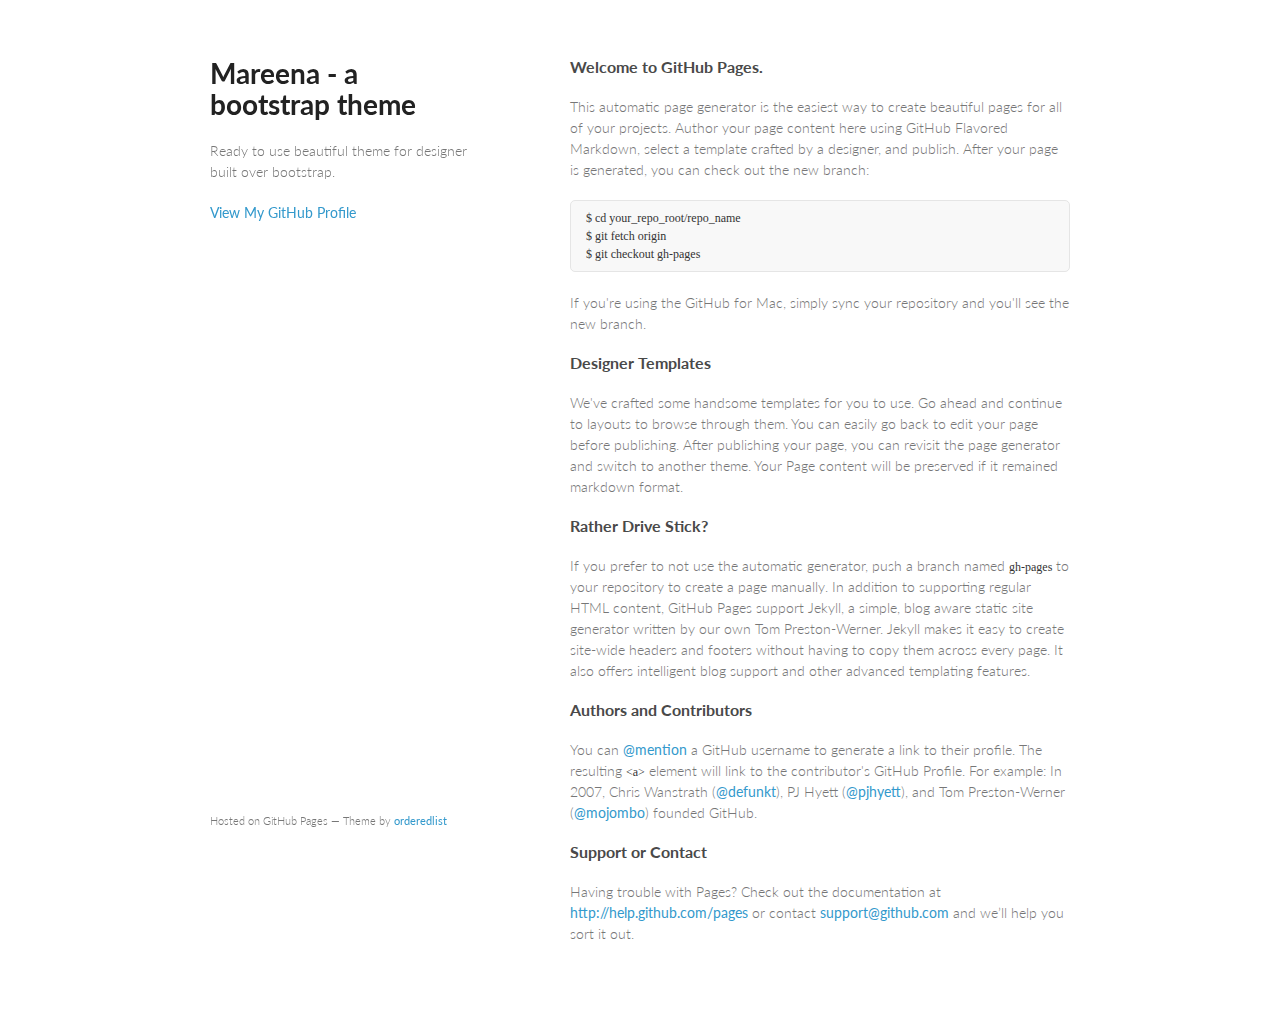
==== index.html @ 63be616f "Replace master branch with page content via GitHub" ====
<!doctype html>
<html>
  <head>
    <meta charset="utf-8">
    <meta http-equiv="X-UA-Compatible" content="chrome=1">
    <title>Mareena - a bootstrap theme by mareenator</title>

    <link rel="stylesheet" href="stylesheets/styles.css">
    <link rel="stylesheet" href="stylesheets/pygment_trac.css">
    <meta name="viewport" content="width=device-width, initial-scale=1, user-scalable=no">
    <!--[if lt IE 9]>
    <script src="//html5shiv.googlecode.com/svn/trunk/html5.js"></script>
    <![endif]-->
  </head>
  <body>
    <div class="wrapper">
      <header>
        <h1>Mareena - a bootstrap theme</h1>
        <p>Ready to use beautiful theme for designer built over bootstrap. </p>


        <p class="view"><a href="https://github.com/mareenator">View My GitHub Profile</a></p>

      </header>
      <section>
        <h3>
<a name="welcome-to-github-pages" class="anchor" href="#welcome-to-github-pages"><span class="octicon octicon-link"></span></a>Welcome to GitHub Pages.</h3>

<p>This automatic page generator is the easiest way to create beautiful pages for all of your projects. Author your page content here using GitHub Flavored Markdown, select a template crafted by a designer, and publish. After your page is generated, you can check out the new branch:</p>

<pre><code>$ cd your_repo_root/repo_name
$ git fetch origin
$ git checkout gh-pages
</code></pre>

<p>If you're using the GitHub for Mac, simply sync your repository and you'll see the new branch.</p>

<h3>
<a name="designer-templates" class="anchor" href="#designer-templates"><span class="octicon octicon-link"></span></a>Designer Templates</h3>

<p>We've crafted some handsome templates for you to use. Go ahead and continue to layouts to browse through them. You can easily go back to edit your page before publishing. After publishing your page, you can revisit the page generator and switch to another theme. Your Page content will be preserved if it remained markdown format.</p>

<h3>
<a name="rather-drive-stick" class="anchor" href="#rather-drive-stick"><span class="octicon octicon-link"></span></a>Rather Drive Stick?</h3>

<p>If you prefer to not use the automatic generator, push a branch named <code>gh-pages</code> to your repository to create a page manually. In addition to supporting regular HTML content, GitHub Pages support Jekyll, a simple, blog aware static site generator written by our own Tom Preston-Werner. Jekyll makes it easy to create site-wide headers and footers without having to copy them across every page. It also offers intelligent blog support and other advanced templating features.</p>

<h3>
<a name="authors-and-contributors" class="anchor" href="#authors-and-contributors"><span class="octicon octicon-link"></span></a>Authors and Contributors</h3>

<p>You can <a href="https://github.com/blog/821" class="user-mention">@mention</a> a GitHub username to generate a link to their profile. The resulting <code>&lt;a&gt;</code> element will link to the contributor's GitHub Profile. For example: In 2007, Chris Wanstrath (<a href="https://github.com/defunkt" class="user-mention">@defunkt</a>), PJ Hyett (<a href="https://github.com/pjhyett" class="user-mention">@pjhyett</a>), and Tom Preston-Werner (<a href="https://github.com/mojombo" class="user-mention">@mojombo</a>) founded GitHub.</p>

<h3>
<a name="support-or-contact" class="anchor" href="#support-or-contact"><span class="octicon octicon-link"></span></a>Support or Contact</h3>

<p>Having trouble with Pages? Check out the documentation at <a href="http://help.github.com/pages">http://help.github.com/pages</a> or contact <a href="mailto:support@github.com">support@github.com</a> and we’ll help you sort it out.</p>
      </section>
      <footer>
        <p><small>Hosted on GitHub Pages &mdash; Theme by <a href="https://github.com/orderedlist">orderedlist</a></small></p>
      </footer>
    </div>
    <script src="javascripts/scale.fix.js"></script>
              <script type="text/javascript">
            var gaJsHost = (("https:" == document.location.protocol) ? "https://ssl." : "http://www.");
            document.write(unescape("%3Cscript src='" + gaJsHost + "google-analytics.com/ga.js' type='text/javascript'%3E%3C/script%3E"));
          </script>
          <script type="text/javascript">
            try {
              var pageTracker = _gat._getTracker("UA-28974915-1");
            pageTracker._trackPageview();
            } catch(err) {}
          </script>

  </body>
</html>
---- stylesheets/styles.css ----
@import url(https://fonts.googleapis.com/css?family=Lato:300italic,700italic,300,700);

body {
  padding:50px;
  font:14px/1.5 Lato, "Helvetica Neue", Helvetica, Arial, sans-serif;
  color:#777;
  font-weight:300;
}

h1, h2, h3, h4, h5, h6 {
  color:#222;
  margin:0 0 20px;
}

p, ul, ol, table, pre, dl {
  margin:0 0 20px;
}

h1, h2, h3 {
  line-height:1.1;
}

h1 {
  font-size:28px;
}

h2 {
  color:#393939;
}

h3, h4, h5, h6 {
  color:#494949;
}

a {
  color:#39c;
  font-weight:400;
  text-decoration:none;
}

a small {
  font-size:11px;
  color:#777;
  margin-top:-0.6em;
  display:block;
}

.wrapper {
  width:860px;
  margin:0 auto;
}

blockquote {
  border-left:1px solid #e5e5e5;
  margin:0;
  padding:0 0 0 20px;
  font-style:italic;
}

code, pre {
  font-family:Monaco, Bitstream Vera Sans Mono, Lucida Console, Terminal;
  color:#333;
  font-size:12px;
}

pre {
  padding:8px 15px;
  background: #f8f8f8;  
  border-radius:5px;
  border:1px solid #e5e5e5;
  overflow-x: auto;
}

table {
  width:100%;
  border-collapse:collapse;
}

th, td {
  text-align:left;
  padding:5px 10px;
  border-bottom:1px solid #e5e5e5;
}

dt {
  color:#444;
  font-weight:700;
}

th {
  color:#444;
}

img {
  max-width:100%;
}

header {
  width:270px;
  float:left;
  position:fixed;
}

header ul {
  list-style:none;
  height:40px;
  
  padding:0;
  
  background: #eee;
  background: -moz-linear-gradient(top, #f8f8f8 0%, #dddddd 100%);
  background: -webkit-gradient(linear, left top, left bottom, color-stop(0%,#f8f8f8), color-stop(100%,#dddddd));
  background: -webkit-linear-gradient(top, #f8f8f8 0%,#dddddd 100%);
  background: -o-linear-gradient(top, #f8f8f8 0%,#dddddd 100%);
  background: -ms-linear-gradient(top, #f8f8f8 0%,#dddddd 100%);
  background: linear-gradient(top, #f8f8f8 0%,#dddddd 100%);
  
  border-radius:5px;
  border:1px solid #d2d2d2;
  box-shadow:inset #fff 0 1px 0, inset rgba(0,0,0,0.03) 0 -1px 0;
  width:270px;
}

header li {
  width:89px;
  float:left;
  border-right:1px solid #d2d2d2;
  height:40px;
}

header ul a {
  line-height:1;
  font-size:11px;
  color:#999;
  display:block;
  text-align:center;
  padding-top:6px;
  height:40px;
}

strong {
  color:#222;
  font-weight:700;
}

header ul li + li {
  width:88px;
  border-left:1px solid #fff;
}

header ul li + li + li {
  border-right:none;
  width:89px;
}

header ul a strong {
  font-size:14px;
  display:block;
  color:#222;
}

section {
  width:500px;
  float:right;
  padding-bottom:50px;
}

small {
  font-size:11px;
}

hr {
  border:0;
  background:#e5e5e5;
  height:1px;
  margin:0 0 20px;
}

footer {
  width:270px;
  float:left;
  position:fixed;
  bottom:50px;
}

@media print, screen and (max-width: 960px) {
  
  div.wrapper {
    width:auto;
    margin:0;
  }
  
  header, section, footer {
    float:none;
    position:static;
    width:auto;
  }
  
  header {
    padding-right:320px;
  }
  
  section {
    border:1px solid #e5e5e5;
    border-width:1px 0;
    padding:20px 0;
    margin:0 0 20px;
  }
  
  header a small {
    display:inline;
  }
  
  header ul {
    position:absolute;
    right:50px;
    top:52px;
  }
}

@media print, screen and (max-width: 720px) {
  body {
    word-wrap:break-word;
  }
  
  header {
    padding:0;
  }
  
  header ul, header p.view {
    position:static;
  }
  
  pre, code {
    word-wrap:normal;
  }
}

@media print, screen and (max-width: 480px) {
  body {
    padding:15px;
  }
  
  header ul {
    display:none;
  }
}

@media print {
  body {
    padding:0.4in;
    font-size:12pt;
    color:#444;
  }
}
---- stylesheets/pygment_trac.css ----
.highlight  { background: #ffffff; }
.highlight .c { color: #999988; font-style: italic } /* Comment */
.highlight .err { color: #a61717; background-color: #e3d2d2 } /* Error */
.highlight .k { font-weight: bold } /* Keyword */
.highlight .o { font-weight: bold } /* Operator */
.highlight .cm { color: #999988; font-style: italic } /* Comment.Multiline */
.highlight .cp { color: #999999; font-weight: bold } /* Comment.Preproc */
.highlight .c1 { color: #999988; font-style: italic } /* Comment.Single */
.highlight .cs { color: #999999; font-weight: bold; font-style: italic } /* Comment.Special */
.highlight .gd { color: #000000; background-color: #ffdddd } /* Generic.Deleted */
.highlight .gd .x { color: #000000; background-color: #ffaaaa } /* Generic.Deleted.Specific */
.highlight .ge { font-style: italic } /* Generic.Emph */
.highlight .gr { color: #aa0000 } /* Generic.Error */
.highlight .gh { color: #999999 } /* Generic.Heading */
.highlight .gi { color: #000000; background-color: #ddffdd } /* Generic.Inserted */
.highlight .gi .x { color: #000000; background-color: #aaffaa } /* Generic.Inserted.Specific */
.highlight .go { color: #888888 } /* Generic.Output */
.highlight .gp { color: #555555 } /* Generic.Prompt */
.highlight .gs { font-weight: bold } /* Generic.Strong */
.highlight .gu { color: #800080; font-weight: bold; } /* Generic.Subheading */
.highlight .gt { color: #aa0000 } /* Generic.Traceback */
.highlight .kc { font-weight: bold } /* Keyword.Constant */
.highlight .kd { font-weight: bold } /* Keyword.Declaration */
.highlight .kn { font-weight: bold } /* Keyword.Namespace */
.highlight .kp { font-weight: bold } /* Keyword.Pseudo */
.highlight .kr { font-weight: bold } /* Keyword.Reserved */
.highlight .kt { color: #445588; font-weight: bold } /* Keyword.Type */
.highlight .m { color: #009999 } /* Literal.Number */
.highlight .s { color: #d14 } /* Literal.String */
.highlight .na { color: #008080 } /* Name.Attribute */
.highlight .nb { color: #0086B3 } /* Name.Builtin */
.highlight .nc { color: #445588; font-weight: bold } /* Name.Class */
.highlight .no { color: #008080 } /* Name.Constant */
.highlight .ni { color: #800080 } /* Name.Entity */
.highlight .ne { color: #990000; font-weight: bold } /* Name.Exception */
.highlight .nf { color: #990000; font-weight: bold } /* Name.Function */
.highlight .nn { color: #555555 } /* Name.Namespace */
.highlight .nt { color: #000080 } /* Name.Tag */
.highlight .nv { color: #008080 } /* Name.Variable */
.highlight .ow { font-weight: bold } /* Operator.Word */
.highlight .w { color: #bbbbbb } /* Text.Whitespace */
.highlight .mf { color: #009999 } /* Literal.Number.Float */
.highlight .mh { color: #009999 } /* Literal.Number.Hex */
.highlight .mi { color: #009999 } /* Literal.Number.Integer */
.highlight .mo { color: #009999 } /* Literal.Number.Oct */
.highlight .sb { color: #d14 } /* Literal.String.Backtick */
.highlight .sc { color: #d14 } /* Literal.String.Char */
.highlight .sd { color: #d14 } /* Literal.String.Doc */
.highlight .s2 { color: #d14 } /* Literal.String.Double */
.highlight .se { color: #d14 } /* Literal.String.Escape */
.highlight .sh { color: #d14 } /* Literal.String.Heredoc */
.highlight .si { color: #d14 } /* Literal.String.Interpol */
.highlight .sx { color: #d14 } /* Literal.String.Other */
.highlight .sr { color: #009926 } /* Literal.String.Regex */
.highlight .s1 { color: #d14 } /* Literal.String.Single */
.highlight .ss { color: #990073 } /* Literal.String.Symbol */
.highlight .bp { color: #999999 } /* Name.Builtin.Pseudo */
.highlight .vc { color: #008080 } /* Name.Variable.Class */
.highlight .vg { color: #008080 } /* Name.Variable.Global */
.highlight .vi { color: #008080 } /* Name.Variable.Instance */
.highlight .il { color: #009999 } /* Literal.Number.Integer.Long */

.type-csharp .highlight .k { color: #0000FF }
.type-csharp .highlight .kt { color: #0000FF }
.type-csharp .highlight .nf { color: #000000; font-weight: normal }
.type-csharp .highlight .nc { color: #2B91AF }
.type-csharp .highlight .nn { color: #000000 }
.type-csharp .highlight .s { color: #A31515 }
.type-csharp .highlight .sc { color: #A31515 }
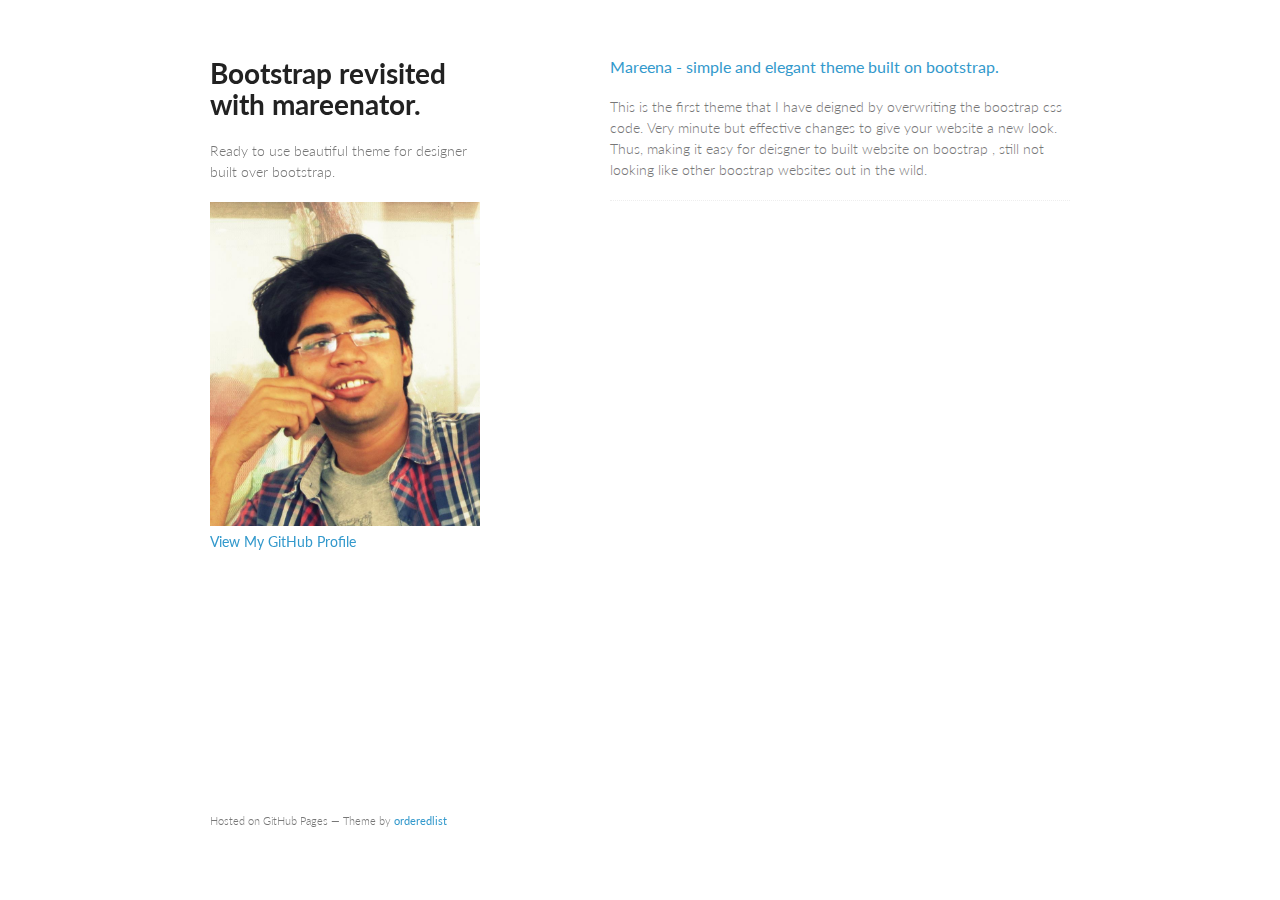
==== commit 765a9870: "first commit" ====
--- a/index.html
+++ b/index.html
@@ -3,7 +3,7 @@
   <head>
     <meta charset="utf-8">
     <meta http-equiv="X-UA-Compatible" content="chrome=1">
-    <title>Mareena - a bootstrap theme by mareenator</title>
+    <title>Modified bootstrap themes for elegant website in minutes. </title>
 
     <link rel="stylesheet" href="stylesheets/styles.css">
     <link rel="stylesheet" href="stylesheets/pygment_trac.css">
@@ -15,45 +15,25 @@
   <body>
     <div class="wrapper">
       <header>
-        <h1>Mareena - a bootstrap theme</h1>
+        <h1>Bootstrap revisited with mareenator.</h1>
         <p>Ready to use beautiful theme for designer built over bootstrap. </p>
-
-
+        <img src="img/mareenator.jpg" />
         <p class="view"><a href="https://github.com/mareenator">View My GitHub Profile</a></p>
-
       </header>
       <section>
-        <h3>
-<a name="welcome-to-github-pages" class="anchor" href="#welcome-to-github-pages"><span class="octicon octicon-link"></span></a>Welcome to GitHub Pages.</h3>
+       <!---- LISt of POSt goes here ---->
+       <ul id="post">
+         <li>
+           <h3>
+            <a href="mareena/" title="Click to see">Mareena - simple and elegant theme built on bootstrap.</a>
+           </h3>
+           <p>This is the first theme that I have deigned by overwriting the boostrap css
+               code. Very minute but effective changes to give your website a new look. Thus, 
+            making it easy for deisgner to built website on boostrap , still not looking like other boostrap websites out in the wild.</p>
+          </li>
+       </ul>
 
-<p>This automatic page generator is the easiest way to create beautiful pages for all of your projects. Author your page content here using GitHub Flavored Markdown, select a template crafted by a designer, and publish. After your page is generated, you can check out the new branch:</p>
-
-<pre><code>$ cd your_repo_root/repo_name
-$ git fetch origin
-$ git checkout gh-pages
-</code></pre>
-
-<p>If you're using the GitHub for Mac, simply sync your repository and you'll see the new branch.</p>
-
-<h3>
-<a name="designer-templates" class="anchor" href="#designer-templates"><span class="octicon octicon-link"></span></a>Designer Templates</h3>
-
-<p>We've crafted some handsome templates for you to use. Go ahead and continue to layouts to browse through them. You can easily go back to edit your page before publishing. After publishing your page, you can revisit the page generator and switch to another theme. Your Page content will be preserved if it remained markdown format.</p>
-
-<h3>
-<a name="rather-drive-stick" class="anchor" href="#rather-drive-stick"><span class="octicon octicon-link"></span></a>Rather Drive Stick?</h3>
-
-<p>If you prefer to not use the automatic generator, push a branch named <code>gh-pages</code> to your repository to create a page manually. In addition to supporting regular HTML content, GitHub Pages support Jekyll, a simple, blog aware static site generator written by our own Tom Preston-Werner. Jekyll makes it easy to create site-wide headers and footers without having to copy them across every page. It also offers intelligent blog support and other advanced templating features.</p>
-
-<h3>
-<a name="authors-and-contributors" class="anchor" href="#authors-and-contributors"><span class="octicon octicon-link"></span></a>Authors and Contributors</h3>
-
-<p>You can <a href="https://github.com/blog/821" class="user-mention">@mention</a> a GitHub username to generate a link to their profile. The resulting <code>&lt;a&gt;</code> element will link to the contributor's GitHub Profile. For example: In 2007, Chris Wanstrath (<a href="https://github.com/defunkt" class="user-mention">@defunkt</a>), PJ Hyett (<a href="https://github.com/pjhyett" class="user-mention">@pjhyett</a>), and Tom Preston-Werner (<a href="https://github.com/mojombo" class="user-mention">@mojombo</a>) founded GitHub.</p>
-
-<h3>
-<a name="support-or-contact" class="anchor" href="#support-or-contact"><span class="octicon octicon-link"></span></a>Support or Contact</h3>
-
-<p>Having trouble with Pages? Check out the documentation at <a href="http://help.github.com/pages">http://help.github.com/pages</a> or contact <a href="mailto:support@github.com">support@github.com</a> and we’ll help you sort it out.</p>
+       <!---- List of post goes here ------>
       </section>
       <footer>
         <p><small>Hosted on GitHub Pages &mdash; Theme by <a href="https://github.com/orderedlist">orderedlist</a></small></p>
--- a/stylesheets/styles.css
+++ b/stylesheets/styles.css
@@ -253,3 +253,13 @@
     color:#444;
   }
 }
+
+
+/** -------- mY STYLING -------- **/
+#post{
+ list-style: none;
+}
+
+#post li{
+  border-bottom: 1px dotted #eee;
+}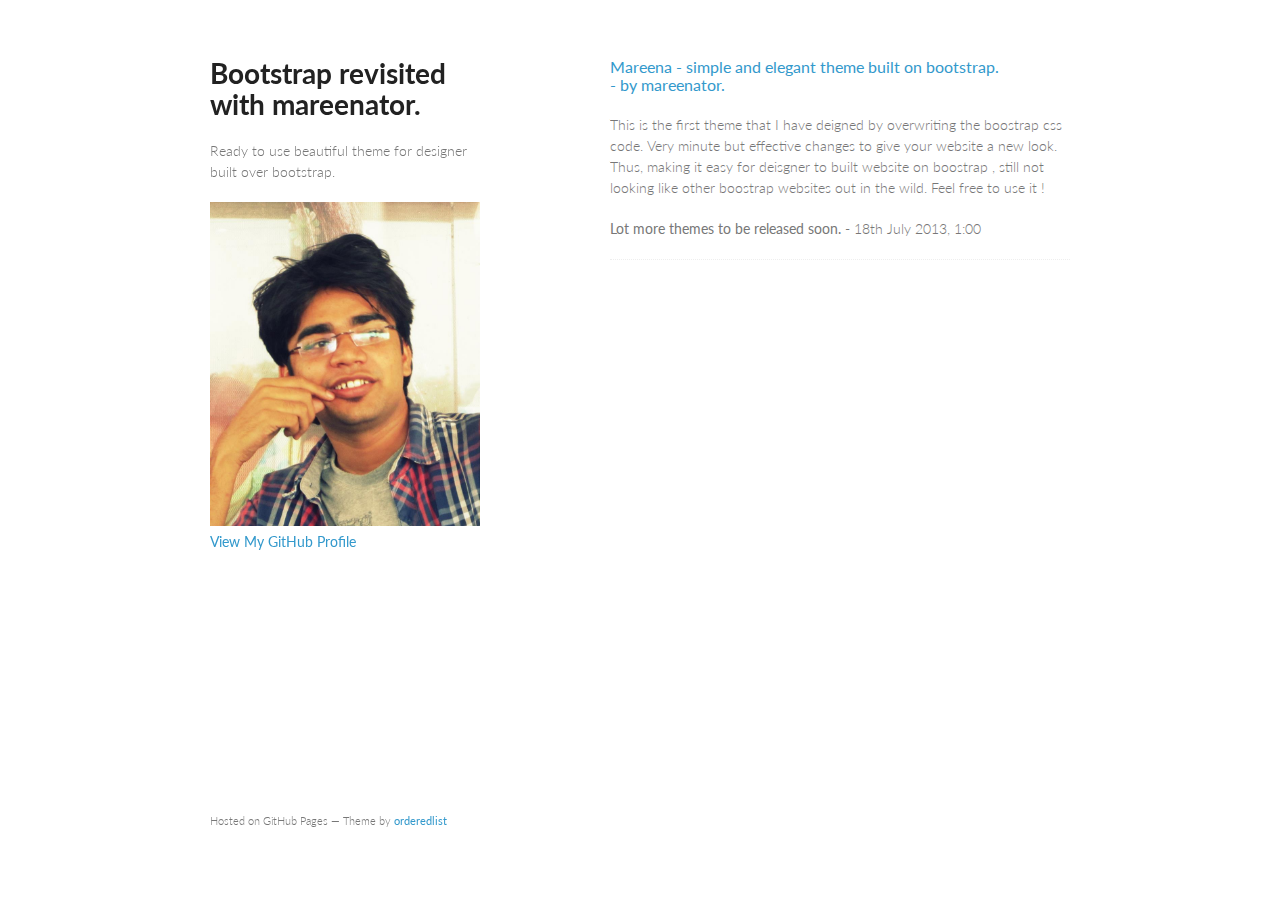
==== commit 8cd808be: "establishing" ====
--- a/index.html
+++ b/index.html
@@ -25,11 +25,12 @@
        <ul id="post">
          <li>
            <h3>
-            <a href="mareena/" title="Click to see">Mareena - simple and elegant theme built on bootstrap.</a>
+            <a href="mareena/" title="Click to see">Mareena - simple and elegant theme built on bootstrap.<br/> - by mareenator.</a>
            </h3>
            <p>This is the first theme that I have deigned by overwriting the boostrap css
                code. Very minute but effective changes to give your website a new look. Thus, 
-            making it easy for deisgner to built website on boostrap , still not looking like other boostrap websites out in the wild.</p>
+            making it easy for deisgner to built website on boostrap , still not looking like other boostrap websites out in the wild. Feel free to use it !</p>
+            <p><b>Lot more themes to be released soon.</b> - 18th July 2013, 1:00 <acronym></acronym></p>
           </li>
        </ul>
 
